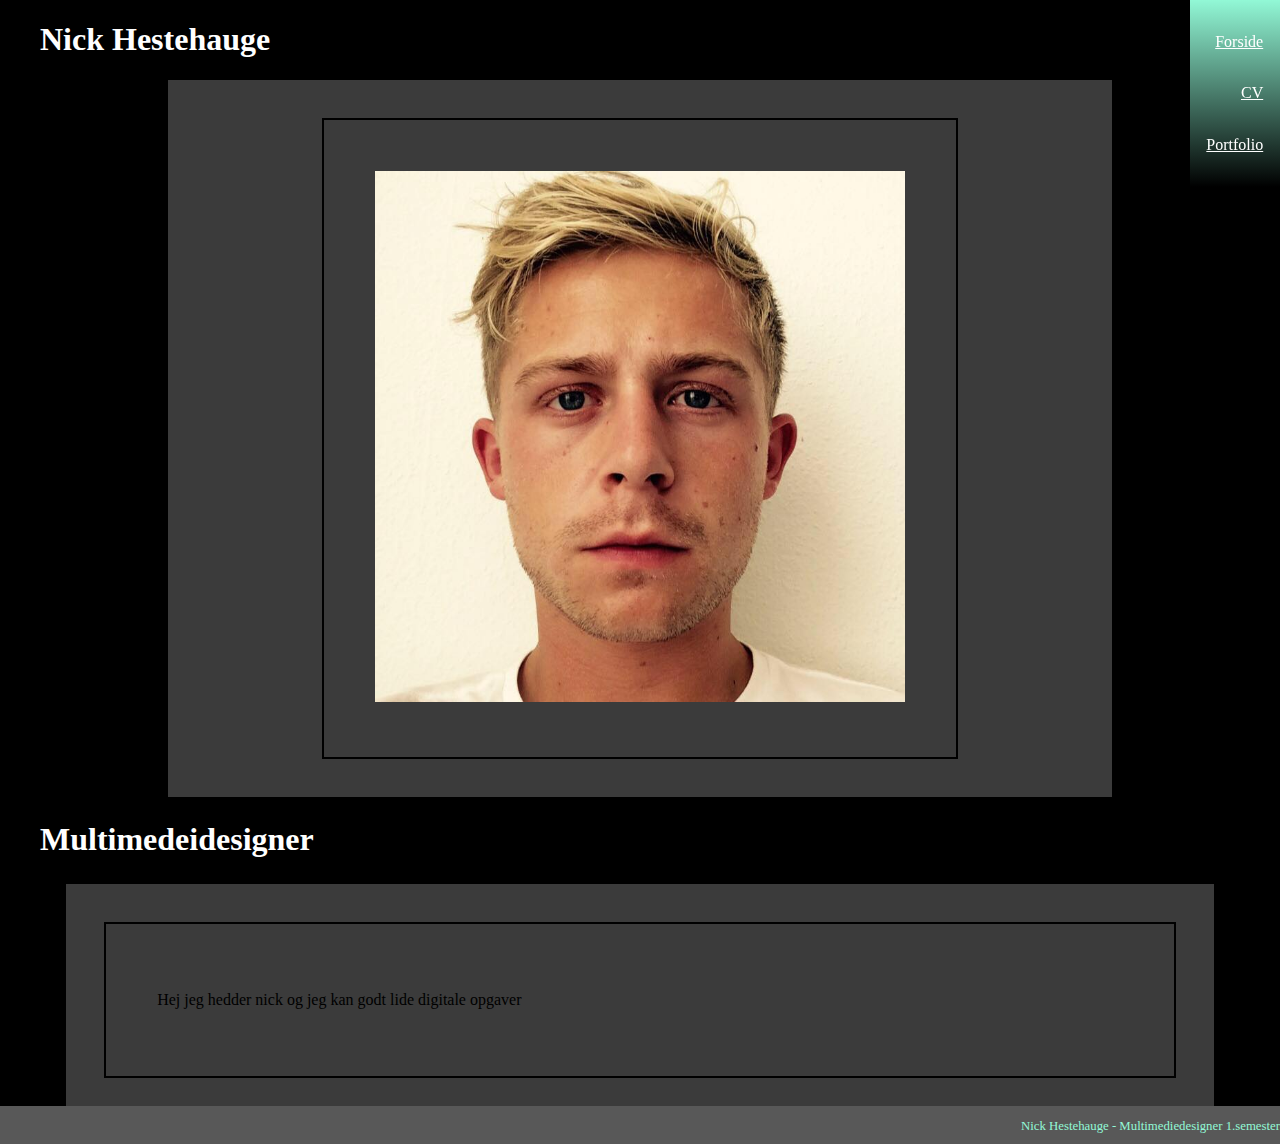
==== cv.html @ 67fa83f6 "status" ====
<!DOCTYPE html>
<html lang="">

<head>
    <meta charset="utf-8">
    <meta name="viewport" content="width=device-width, initial-scale=1.0">
    <title>CV</title>
    <link rel="stylesheet" href="styles.css">
</head>

<body>

    <header>
        <nav>
            <a href="forside.html">Forside</a>
            <a href="cv.html">CV</a>
            <a href="portfolio.html">Portfolio</a>
        </nav>
    </header>



    <section id="cv_pic">
        <h1>Nick Hestehauge</h1>
        <div class="sectionwrapper">
            <div class="cv_picture">
                <img src="selvportraet.jpeg">
            </div>
        </div>
    </section>
    <section id="">
        <h1>Multimedeidesigner</h1>
        <div class="sectionwrapper">
            <div class="column_1">
                <p>Hej jeg hedder nick og jeg kan godt lide digitale opgaver</p>
            </div>
        </div>
    </section>



    <div id="footwrapper">
        <div class="footer">
            <p>Nick Hestehauge - Multimediedesigner 1.semester</p>
        </div>
    </div>



    <script src="script.js"></script>
</body>

</html>
---- styles.css ----
img {
    width: 100%;
}

body {
    background-color: black;
    position: relative;
    margin: 0;
}

* {
    box-sizing: border-box;
}


/*-----------------------styles----------------------*/

h1 {
    color: white;
}

/*-----------------naven-----------------*/


header nav {
    display: flex;
    flex-direction: column;
    align-items: flex-end;
    margin: 1rem 0;
}

header nav a {
    font-size: 1.5rem;
    margin: 0.25rem;
    padding: 0.25rem;
}

/* unvisited link */
header nav a:link {
    display: inline;
    padding: 1vw;
    color: white;
    font-size: 1em;
}

/* visited link */
header nav a:visited {
    color: white;
}

/* mouse over link */
header nav a:hover {
    color: #92f8d6;
    background-color: black;
    text-decoration-color: white;
}

/* selected link */
header nav a:active {
    color: black;
}

header {
    position: fixed;
    /*        width: 100vw;*/
    background: linear-gradient(#92f8d6, rgba(255, 255, 0, 0));
    border: 0.1vw;
    display: inline-block;
    background-size: cover;
    right: 0vw;
    top: 0vw;
}

#footwrapper {
    display: flex;
    flex-wrap: wrap;
}

.footer {
    position: absolute;
    color: #92f8d6;
    height: 3vw;
    background-color: #585858;
    text-align: right;

    display: inline-block;
    background-size: cover;

    bottom: 0vw;
    left: 0vw;
    width: 100%;

    flex-grow: 1;
    flex-basis: 300px;

    margin-bottom: 0vw;
    font-size: 1vw;
}

/*
#footwrapper {
    position: relative;
    display: flex;
    flex-wrap: wrap;
}
*/

/*------------------sections------------------*/

#sidenav {
    height: 100%;
    width: 100px;
    position: fixed;
    /*    z-index: 1;*/
    top: 0;
    left: 0;
    background-color: rgba(255, 255, 255, 0.23);

    overflow-x: hidden;
    padding-top: 20px;


    display: inline-block;
    background-size: cover;


    display: flex;
    flex-direction: column;
    align-items: flex-start;
}

#sidenav a {
    font-size: 1.5rem;
    margin: 0.25rem;
    padding: 0.25rem;
    color: white;
}

.tema {
    margin-left: 100px;
}


section {
    max-width: 1200px;
    margin: 0 auto;
    /*    margin-left: 100px;*/
}

.sectionwrapper {
    background-color: rgba(255, 255, 255, 0.23);
    display: flex;
    flex-wrap: wrap;
    margin: 2vw;
    padding: 2vw;
    border-bottom: 2px solid black;
}


.column_1 {
    flex-grow: 1;
    flex-basis: 300px;

    flex-direction: column;
    justify-content: space-between;
    margin: 1vw;
    padding: 4vw;
    border: 2px solid black;
}

.column_2 {
    flex-grow: 2;
    flex-basis: 300px;

    flex-direction: column;
    justify-content: space-between;
    margin: 1vw;
    padding: 1vw;
    border: 2px solid black;
}

.cv_picture {
    flex-grow: 1;
    flex-basis: 300px;

    flex-direction: column;
    justify-content: space-between;
    margin: 1vw 10vw 1vw;
    padding: 4vw;
    border: 2px solid black;
    /*    overflow: hidden;*/

    /*
    max-height: 250px;
    max-width: 250px;
*/
}


#cv_pic .sectionwrapper {
    display: flex;
    flex-wrap: wrap;

    margin: 0vw 10vw;
}

/*
.cv_picture img {

    max-height: 250px;
    max-width: 250px;

    justify-content: center;
    display: block;
    margin-left: auto;
    margin-right: auto;
}
*/


/*--------------------forside.sprite----------------------*/

/*
#screen {
    position: relative;
*/

/*
    width: 100vw;
    height: 56.25vw;
    margin: 0vw;
    padding: 0vw;
*/
}

#sprite_container {
    /*    position: absolute;*/
    top: 2vw;
    left: 80vw;
}

#sprite {
    background-image: url(bjerg.svg);
    background-size: 1500% 100%;
    width: 45vw;
    height: 45vw;
    /*    background-repeat: no-repeat;*/
}

.animation:hover {
    animation-name: bjerg_kf;
    animation-duration: 3s;
    animation-iteration-count: 1;
    animation-timing-function: steps(15);
    animation-fill-mode: forwards;
}

@keyframes bjerg_kf {
    0% {
        background-position: 0% 0%;
    }

    50% {
        background-position: -1500% 0%;
        /*        transform: rotate(0deg);*/
    }

    60% {
        /*        transform: rotate(35deg);*/
    }

    85% {
        /*        transform: rotate(-35deg);*/
    }

    100% {
        transform: rotate(0deg);
    }
}

#button {
    background-image: url(button.svg);
    background-size: 100%;
    position: absolute;
    background-repeat: no-repeat;
    width: 20vw;
    height: 6vw;
    left: 12vw;
    top: 19.6vw;
    z-index: 2;
}

/*
.pulse:hover {
    animation-name: pulse_kf;
    animation-duration: 1s;
    animation-iteration-count: infinite;
    animation-direction: alternate;
    animation-timing-function: linear;

}


@keyframes pulse_kf {
    0% {
        transform: scale(1);

    }


    100% {
        transform: scale(4.05);
    }
}
*/
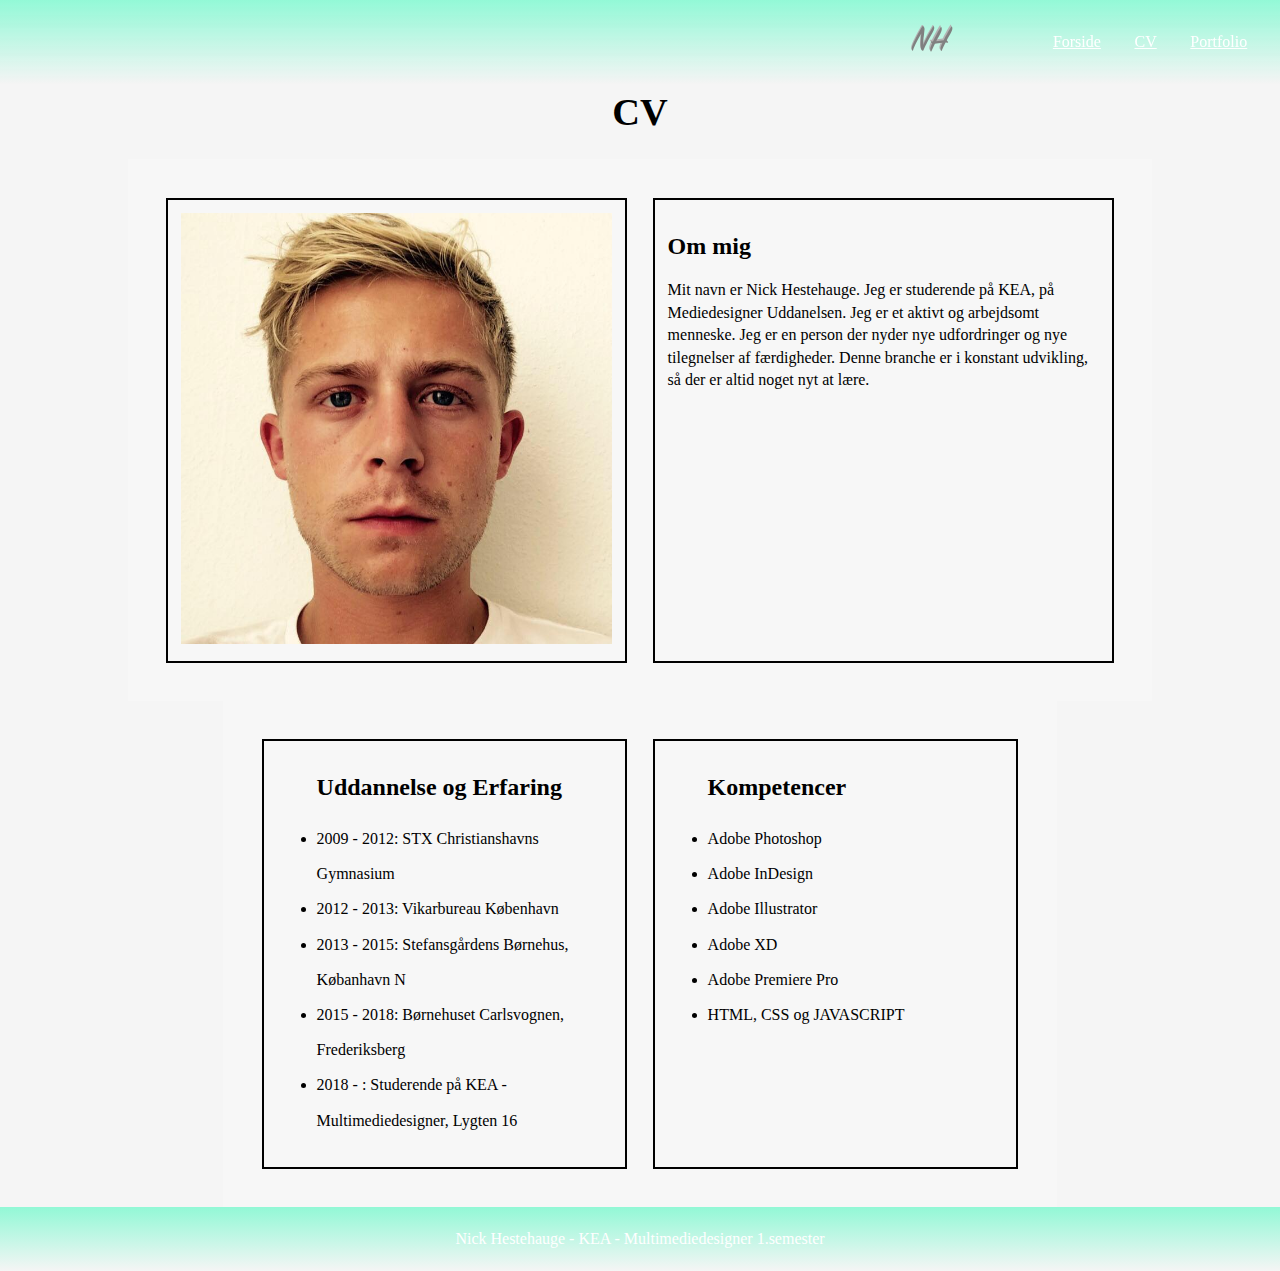
==== commit 579d66e5: "nav media + basale html" ====
--- a/cv.html
+++ b/cv.html
@@ -10,8 +10,12 @@
 
 <body>
 
+
     <header>
         <nav>
+            <div id="logo" class="logo">
+                <img src="logo.svg" alt="n h">
+            </div>
             <a href="forside.html">Forside</a>
             <a href="cv.html">CV</a>
             <a href="portfolio.html">Portfolio</a>
@@ -19,31 +23,56 @@
     </header>
 
 
+    <main>
+        <section id="cv_pic">
+            <h1>CV</h1>
+            <div class="sectionwrapper">
+                <div class="column_2">
+                    <img src="selvportraet.jpeg">
+                </div>
+                <div class="column_3">
+                    <h2>Om mig</h2>
+                    <p>Mit navn er Nick Hestehauge. Jeg er studerende på KEA, på Mediedesigner Uddanelsen. Jeg er et aktivt og arbejdsomt menneske. Jeg er en person der nyder nye udfordringer og nye tilegnelser af færdigheder. Denne branche er i konstant udvikling, så der er altid noget nyt at lære.</p>
+                </div>
+            </div>
+        </section>
 
-    <section id="cv_pic">
-        <h1>Nick Hestehauge</h1>
-        <div class="sectionwrapper">
-            <div class="cv_picture">
-                <img src="selvportraet.jpeg">
+        <section id="cv_pic">
+            <div class="sectionwrapper">
+                <div class="column_2">
+                    <ul>
+                        <h2>Uddannelse og Erfaring</h2>
+                        <li>2009 - 2012: STX Christianshavns Gymnasium</li>
+                        <li>2012 - 2013: Vikarbureau København</li>
+                        <li>2013 - 2015: Stefansgårdens Børnehus, Købanhavn N</li>
+                        <li>2015 - 2018: Børnehuset Carlsvognen, Frederiksberg</li>
+                        <li>2018 - : Studerende på KEA - Multimediedesigner, Lygten 16</li>
+                    </ul>
+                </div>
+                <div class="column_3">
+                    <ul>
+                        <h2>Kompetencer</h2>
+                        <li>Adobe Photoshop</li>
+                        <li>Adobe InDesign</li>
+                        <li>Adobe Illustrator</li>
+                        <li>Adobe XD</li>
+                        <li>Adobe Premiere Pro</li>
+                        <li>HTML, CSS og JAVASCRIPT</li>
+                    </ul>
+                </div>
+            </div>
+        </section>
+
+        <div id="footwrapper">
+            <div class="footer">
+                <p>Nick Hestehauge - KEA - Multimediedesigner 1.semester</p>
             </div>
         </div>
-    </section>
-    <section id="">
-        <h1>Multimedeidesigner</h1>
-        <div class="sectionwrapper">
-            <div class="column_1">
-                <p>Hej jeg hedder nick og jeg kan godt lide digitale opgaver</p>
-            </div>
-        </div>
-    </section>
+
+    </main>
 
 
 
-    <div id="footwrapper">
-        <div class="footer">
-            <p>Nick Hestehauge - Multimediedesigner 1.semester</p>
-        </div>
-    </div>
 
 
 
--- a/styles.css
+++ b/styles.css
@@ -3,8 +3,8 @@
 }
 
 body {
-    background-color: black;
-    position: relative;
+    background-color: whitesmoke;
+    /*    position: relative;*/
     margin: 0;
 }
 
@@ -16,7 +16,37 @@
 /*-----------------------styles----------------------*/
 
 h1 {
-    color: white;
+    color: black;
+    text-align: center;
+    font-size: 2.4rem;
+}
+
+p {
+    line-height: 1.4rem;
+}
+
+li {
+    line-height: 2.2rem;
+}
+
+#opgave_1 {
+    background-color: #dddddd;
+}
+
+#opgave_2 {
+    background-color: #c7c7c7;
+}
+
+#opgave_3 {
+    background-color: #adadad;
+}
+
+#opgave_4 {
+    background-color: grey;
+}
+
+#opgave_4 img {
+    /*    max-height: 500px;*/
 }
 
 /*-----------------naven-----------------*/
@@ -24,9 +54,10 @@
 
 header nav {
     display: flex;
-    flex-direction: column;
-    align-items: flex-end;
-    margin: 1rem 0;
+    flex-direction: row;
+    /*    align-items: flex-end;*/
+    margin: 1rem 1rem;
+    justify-content: flex-end;
 }
 
 header nav a {
@@ -41,6 +72,7 @@
     padding: 1vw;
     color: white;
     font-size: 1em;
+
 }
 
 /* visited link */
@@ -62,28 +94,56 @@
 
 header {
     position: fixed;
-    /*        width: 100vw;*/
+    width: 100%;
     background: linear-gradient(#92f8d6, rgba(255, 255, 0, 0));
     border: 0.1vw;
     display: inline-block;
     background-size: cover;
     right: 0vw;
     top: 0vw;
+    margin: 0 auto;
+}
+
+@media only screen and (max-width:725px) {
+
+    header nav {
+        display: flex;
+        flex-direction: column;
+        text-align: right;
+        width: 50%;
+    }
+
+    header nav a {
+        font-size: 1rem;
+        padding: 0 0.4rem 0 0;
+    }
+
+    header nav a:last-child {
+        border-right: none;
+    }
+}
+
+header .logo {
+    display: inline-block;
+    flex-wrap: wrap;
+
+    max-height: 3rem;
+    max-width: 3rem;
+    margin-right: 5rem;
+
 }
 
 #footwrapper {
-    display: flex;
+    display: inline-block;
     flex-wrap: wrap;
 }
 
 .footer {
-    position: absolute;
-    color: #92f8d6;
-    height: 3vw;
-    background-color: #585858;
-    text-align: right;
-
-    display: inline-block;
+    color: white;
+    padding: 0.3rem;
+    background: linear-gradient(#92f8d6, rgba(255, 255, 0, 0));
+    text-align: center;
+
     background-size: cover;
 
     bottom: 0vw;
@@ -94,7 +154,10 @@
     flex-basis: 300px;
 
     margin-bottom: 0vw;
-    font-size: 1vw;
+    font-size: 1rem;
+    /*    margin: 0 auto;*/
+
+
 }
 
 /*
@@ -107,24 +170,25 @@
 
 /*------------------sections------------------*/
 
+/*
 #sidenav {
     height: 100%;
     width: 100px;
     position: fixed;
-    /*    z-index: 1;*/
+        z-index: 1;
     top: 0;
     left: 0;
-    background-color: rgba(255, 255, 255, 0.23);
+    background-color: rgba(146, 248, 214, 0.71);
 
     overflow-x: hidden;
     padding-top: 20px;
 
 
-    display: inline-block;
+    display: block;
     background-size: cover;
 
 
-    display: flex;
+        display: flex;
     flex-direction: column;
     align-items: flex-start;
 }
@@ -135,6 +199,7 @@
     padding: 0.25rem;
     color: white;
 }
+*/
 
 .tema {
     margin-left: 100px;
@@ -142,9 +207,9 @@
 
 
 section {
-    max-width: 1200px;
+    max-width: 1400px;
     margin: 0 auto;
-    /*    margin-left: 100px;*/
+    /*        margin-left: 100px;*/
 }
 
 .sectionwrapper {
@@ -153,9 +218,8 @@
     flex-wrap: wrap;
     margin: 2vw;
     padding: 2vw;
-    border-bottom: 2px solid black;
-}
-
+    /*    border-bottom: 2px solid black;*/
+}
 
 .column_1 {
     flex-grow: 1;
@@ -179,6 +243,17 @@
     border: 2px solid black;
 }
 
+.column_3 {
+    flex-grow: 2;
+    flex-basis: 300px;
+
+    flex-direction: column;
+    justify-content: space-between;
+    margin: 1vw;
+    padding: 1vw;
+    border: 2px solid black;
+}
+
 .cv_picture {
     flex-grow: 1;
     flex-basis: 300px;
@@ -188,20 +263,30 @@
     margin: 1vw 10vw 1vw;
     padding: 4vw;
     border: 2px solid black;
-    /*    overflow: hidden;*/
-
-    /*
-    max-height: 250px;
-    max-width: 250px;
-*/
 }
 
 
 #cv_pic .sectionwrapper {
     display: flex;
     flex-wrap: wrap;
+    flex-direction: row;
 
     margin: 0vw 10vw;
+}
+
+main {
+    display: flex;
+    flex-wrap: wrap;
+    flex-direction: column;
+    padding-top: 5vw;
+}
+
+.link {
+    width: 18rem;
+    height: 4rem;
+
+    background-color: rgb(146, 248, 214);
+    border-radius: 2vw;
 }
 
 /*
@@ -220,38 +305,32 @@
 
 /*--------------------forside.sprite----------------------*/
 
-/*
-#screen {
+#sprite_container {
+    display: flex;
+    flex-wrap: nowrap;
     position: relative;
-*/
-
-/*
-    width: 100vw;
-    height: 56.25vw;
-    margin: 0vw;
-    padding: 0vw;
-*/
-}
-
-#sprite_container {
-    /*    position: absolute;*/
+
+    justify-content: center;
+    margin: 2vw 27vw;
+    /*
     top: 2vw;
-    left: 80vw;
+    left: 28vw;
+*/
 }
 
 #sprite {
+    /*    position: relative;*/
     background-image: url(bjerg.svg);
-    background-size: 1500% 100%;
+    background-size: 800% 100%;
     width: 45vw;
     height: 45vw;
-    /*    background-repeat: no-repeat;*/
 }
 
 .animation:hover {
     animation-name: bjerg_kf;
-    animation-duration: 3s;
+    animation-duration: 0.8s;
     animation-iteration-count: 1;
-    animation-timing-function: steps(15);
+    animation-timing-function: steps(8);
     animation-fill-mode: forwards;
 }
 
@@ -260,28 +339,16 @@
         background-position: 0% 0%;
     }
 
-    50% {
-        background-position: -1500% 0%;
-        /*        transform: rotate(0deg);*/
-    }
-
-    60% {
-        /*        transform: rotate(35deg);*/
-    }
-
-    85% {
-        /*        transform: rotate(-35deg);*/
-    }
-
     100% {
-        transform: rotate(0deg);
-    }
-}
-
+        background-position: -800% 0%;
+    }
+}
+
+/*
 #button {
     background-image: url(button.svg);
     background-size: 100%;
-    position: absolute;
+    position: relative;
     background-repeat: no-repeat;
     width: 20vw;
     height: 6vw;
@@ -289,6 +356,7 @@
     top: 19.6vw;
     z-index: 2;
 }
+*/
 
 /*
 .pulse:hover {
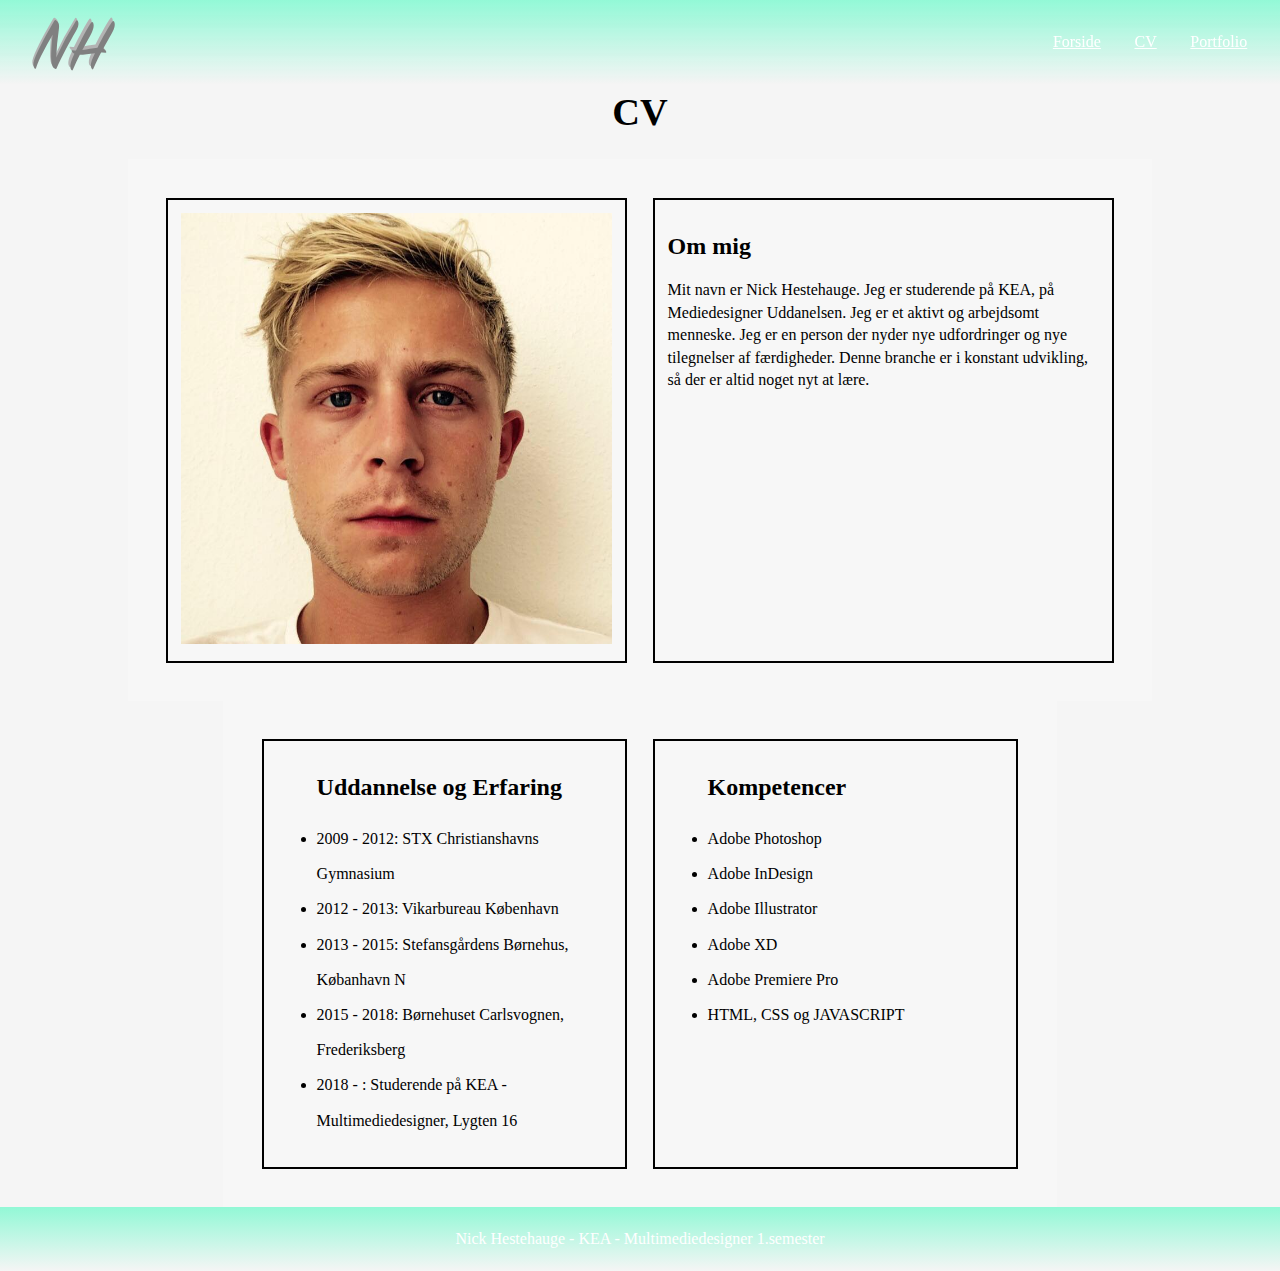
==== commit f094f8b5: "nu med fav ikon og logo" ====
--- a/cv.html
+++ b/cv.html
@@ -4,6 +4,15 @@
 <head>
     <meta charset="utf-8">
     <meta name="viewport" content="width=device-width, initial-scale=1.0">
+    <link rel="apple-touch-icon" sizes="180x180" href="myIcons/apple-touch-icon.png">
+    <link rel="icon" type="image/png" sizes="32x32" href="myIcons/favicon-32x32.png">
+    <link rel="icon" type="image/png" sizes="16x16" href="myIcons/favicon-16x16.png">
+    <link rel="manifest" href="myIcons/site.webmanifest">
+    <link rel="mask-icon" href="myIcons/safari-pinned-tab.svg" color="#5bbad5">
+    <link rel="shortcut icon" href="myIcons/favicon.ico">
+    <meta name="msapplication-TileColor" content="#da532c">
+    <meta name="msapplication-config" content="myIcons/browserconfig.xml">
+    <meta name="theme-color" content="#ffffff">
     <title>CV</title>
     <link rel="stylesheet" href="styles.css">
 </head>
--- a/styles.css
+++ b/styles.css
@@ -110,7 +110,6 @@
         display: flex;
         flex-direction: column;
         text-align: right;
-        width: 50%;
     }
 
     header nav a {
@@ -121,15 +120,32 @@
     header nav a:last-child {
         border-right: none;
     }
+
+    header .logo {
+        display: block;
+        flex-wrap: wrap;
+    }
+
+    header {
+        width: 15vw;
+    }
+
+    .logo {
+        visibility: hidden;
+    }
 }
 
 header .logo {
     display: inline-block;
     flex-wrap: wrap;
 
-    max-height: 3rem;
-    max-width: 3rem;
+    height: 6rem;
+    width: 6rem;
     margin-right: 5rem;
+
+    position: absolute;
+    top: 0vw;
+    left: 2vw;
 
 }
 
@@ -169,37 +185,6 @@
 */
 
 /*------------------sections------------------*/
-
-/*
-#sidenav {
-    height: 100%;
-    width: 100px;
-    position: fixed;
-        z-index: 1;
-    top: 0;
-    left: 0;
-    background-color: rgba(146, 248, 214, 0.71);
-
-    overflow-x: hidden;
-    padding-top: 20px;
-
-
-    display: block;
-    background-size: cover;
-
-
-        display: flex;
-    flex-direction: column;
-    align-items: flex-start;
-}
-
-#sidenav a {
-    font-size: 1.5rem;
-    margin: 0.25rem;
-    padding: 0.25rem;
-    color: white;
-}
-*/
 
 .tema {
     margin-left: 100px;
@@ -329,9 +314,9 @@
 .animation:hover {
     animation-name: bjerg_kf;
     animation-duration: 0.8s;
-    animation-iteration-count: 1;
+    animation-iteration-count: infinite;
     animation-timing-function: steps(8);
-    animation-fill-mode: forwards;
+    animation-fill-mode: backwards;
 }
 
 @keyframes bjerg_kf {
@@ -344,11 +329,10 @@
     }
 }
 
-/*
 #button {
     background-image: url(button.svg);
     background-size: 100%;
-    position: relative;
+    position: absolute;
     background-repeat: no-repeat;
     width: 20vw;
     height: 6vw;
@@ -356,9 +340,7 @@
     top: 19.6vw;
     z-index: 2;
 }
-*/
-
-/*
+
 .pulse:hover {
     animation-name: pulse_kf;
     animation-duration: 1s;
@@ -380,4 +362,3 @@
         transform: scale(4.05);
     }
 }
-*/
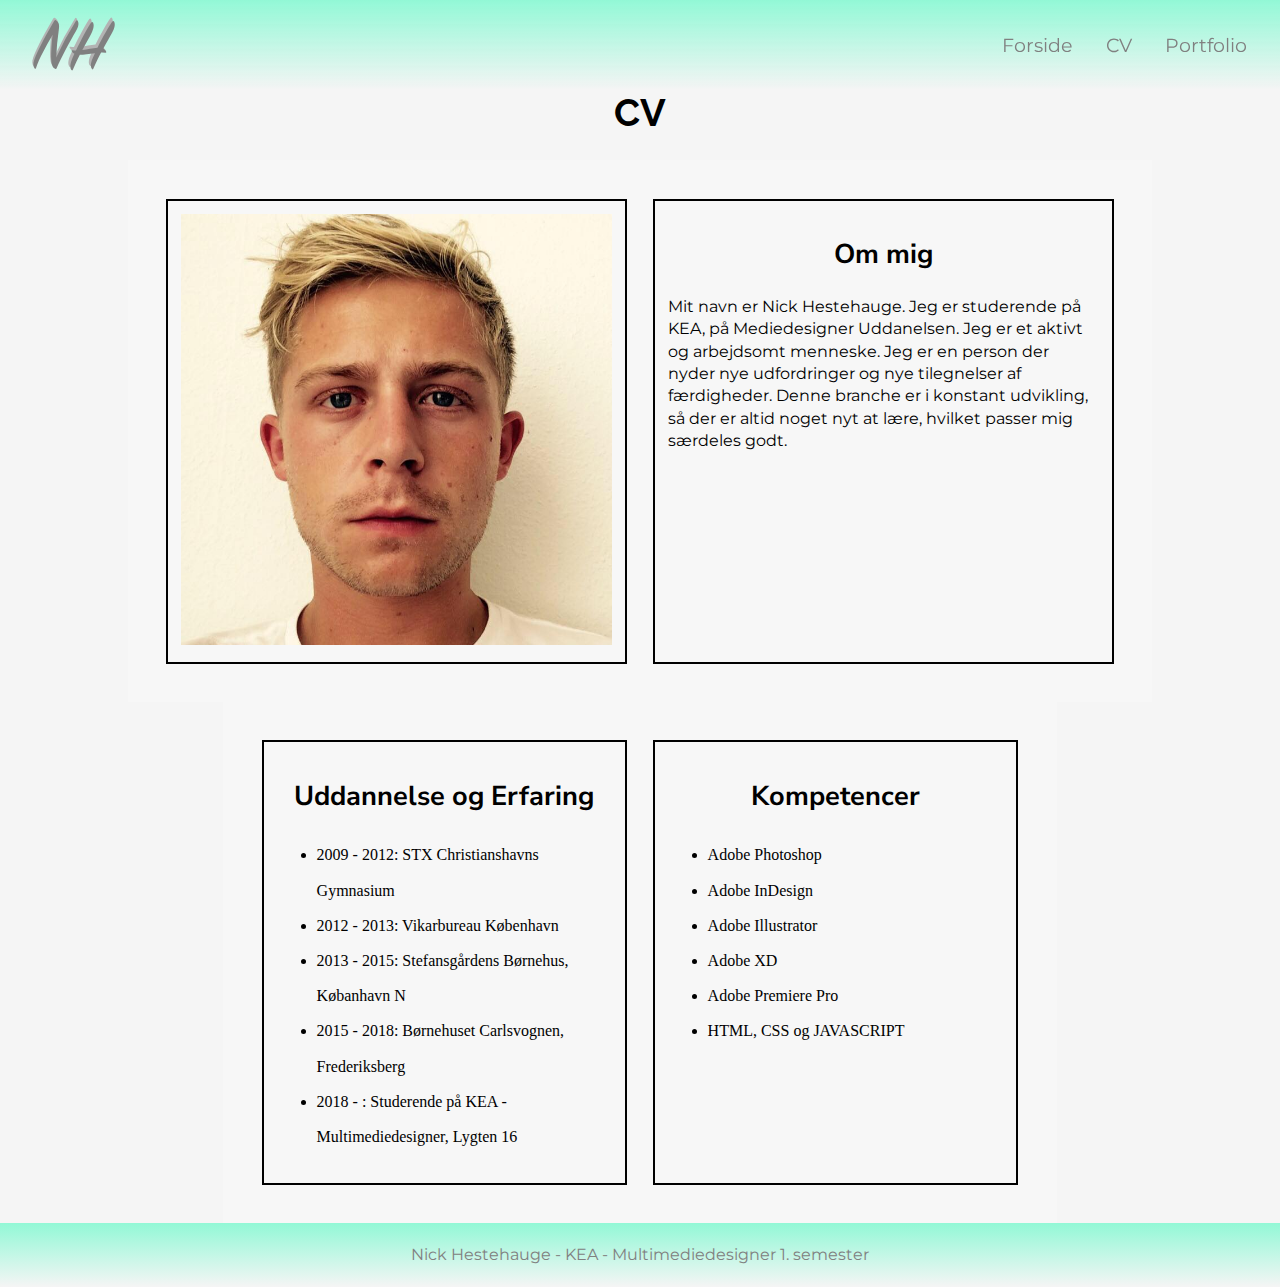
==== commit b06c61c4: "med færdig sprite og fonte på plads" ====
--- a/cv.html
+++ b/cv.html
@@ -1,5 +1,5 @@
 <!DOCTYPE html>
-<html lang="">
+<html lang="da">
 
 <head>
     <meta charset="utf-8">
@@ -13,6 +13,10 @@
     <meta name="msapplication-TileColor" content="#da532c">
     <meta name="msapplication-config" content="myIcons/browserconfig.xml">
     <meta name="theme-color" content="#ffffff">
+    <!--    fonts-->
+    <link href="https://fonts.googleapis.com/css?family=Montserrat" rel="stylesheet">
+    <link href="https://fonts.googleapis.com/css?family=Raleway" rel="stylesheet">
+    <link href="https://fonts.googleapis.com/css?family=Nunito+Sans" rel="stylesheet">
     <title>CV</title>
     <link rel="stylesheet" href="styles.css">
 </head>
@@ -33,24 +37,24 @@
 
 
     <main>
-        <section id="cv_pic">
+        <section class="cv_pic">
             <h1>CV</h1>
             <div class="sectionwrapper">
                 <div class="column_2">
-                    <img src="selvportraet.jpeg">
+                    <img src="selvportraet.jpeg" alt="billede af nick">
                 </div>
                 <div class="column_3">
                     <h2>Om mig</h2>
-                    <p>Mit navn er Nick Hestehauge. Jeg er studerende på KEA, på Mediedesigner Uddanelsen. Jeg er et aktivt og arbejdsomt menneske. Jeg er en person der nyder nye udfordringer og nye tilegnelser af færdigheder. Denne branche er i konstant udvikling, så der er altid noget nyt at lære.</p>
+                    <p>Mit navn er Nick Hestehauge. Jeg er studerende på KEA, på Mediedesigner Uddanelsen. Jeg er et aktivt og arbejdsomt menneske. Jeg er en person der nyder nye udfordringer og nye tilegnelser af færdigheder. Denne branche er i konstant udvikling, så der er altid noget nyt at lære, hvilket passer mig særdeles godt.</p>
                 </div>
             </div>
         </section>
 
-        <section id="cv_pic">
+        <section class="cv_pic">
             <div class="sectionwrapper">
                 <div class="column_2">
+                    <h2>Uddannelse og Erfaring</h2>
                     <ul>
-                        <h2>Uddannelse og Erfaring</h2>
                         <li>2009 - 2012: STX Christianshavns Gymnasium</li>
                         <li>2012 - 2013: Vikarbureau København</li>
                         <li>2013 - 2015: Stefansgårdens Børnehus, Købanhavn N</li>
@@ -59,8 +63,8 @@
                     </ul>
                 </div>
                 <div class="column_3">
+                    <h2>Kompetencer</h2>
                     <ul>
-                        <h2>Kompetencer</h2>
                         <li>Adobe Photoshop</li>
                         <li>Adobe InDesign</li>
                         <li>Adobe Illustrator</li>
@@ -74,7 +78,7 @@
 
         <div id="footwrapper">
             <div class="footer">
-                <p>Nick Hestehauge - KEA - Multimediedesigner 1.semester</p>
+                <p>Nick Hestehauge - KEA - Multimediedesigner 1. semester</p>
             </div>
         </div>
 
--- a/styles.css
+++ b/styles.css
@@ -4,7 +4,6 @@
 
 body {
     background-color: whitesmoke;
-    /*    position: relative;*/
     margin: 0;
 }
 
@@ -12,50 +11,86 @@
     box-sizing: border-box;
 }
 
+#button h3 {
+    text-align: center;
+    color: white;
+    text-transform: uppercase;
+    font-family: 'Montserrat', sans-serif;
+    position: absolute;
+    top: -4vw;
+    left: -0.6vw;
+    cursor: pointer;
+}
+
 
 /*-----------------------styles----------------------*/
+
+
+/*font-family: 'Montserrat', sans-serif;*/
+/*font-family: 'Raleway', sans-serif;*/
+/*font-family: 'Nunito Sans', sans-serif;*/
 
 h1 {
     color: black;
     text-align: center;
     font-size: 2.4rem;
+    font-family: 'Raleway', sans-serif;
+}
+
+h2 {
+    color: black;
+    text-align: center;
+    font-size: 1.7rem;
+    font-family: 'Nunito Sans', sans-serif;
+}
+
+h3 {
+    text-align: center;
+    padding: 1em;
+    text-transform: uppercase;
+    font-family: 'Montserrat', sans-serif;
+}
+
+a {
+    text-decoration: none;
+    font-family: 'Montserrat', sans-serif;
 }
 
 p {
     line-height: 1.4rem;
+    font-family: 'Montserrat', sans-serif;
 }
 
 li {
     line-height: 2.2rem;
 }
 
-#opgave_1 {
+.opgave_1 {
     background-color: #dddddd;
 }
 
-#opgave_2 {
+.opgave_2 {
     background-color: #c7c7c7;
 }
 
-#opgave_3 {
+.opgave_3 {
     background-color: #adadad;
 }
 
-#opgave_4 {
+.opgave_4 {
     background-color: grey;
 }
 
-#opgave_4 img {
-    /*    max-height: 500px;*/
+.link h3 {
+    cursor: pointer;
+    color: black;
 }
 
 /*-----------------naven-----------------*/
 
-
 header nav {
     display: flex;
     flex-direction: row;
-    /*    align-items: flex-end;*/
     margin: 1rem 1rem;
     justify-content: flex-end;
 }
@@ -70,21 +105,22 @@
 header nav a:link {
     display: inline;
     padding: 1vw;
-    color: white;
-    font-size: 1em;
+    color: grey;
+    font-size: 1.2em;
 
 }
 
 /* visited link */
 header nav a:visited {
-    color: white;
+    color: grey;
 }
 
 /* mouse over link */
 header nav a:hover {
     color: #92f8d6;
-    background-color: black;
+    background-color: white;
     text-decoration-color: white;
+    border-radius: 1vw;
 }
 
 /* selected link */
@@ -127,7 +163,7 @@
     }
 
     header {
-        width: 15vw;
+        width: 25vw;
     }
 
     .logo {
@@ -155,7 +191,7 @@
 }
 
 .footer {
-    color: white;
+    color: grey;
     padding: 0.3rem;
     background: linear-gradient(#92f8d6, rgba(255, 255, 0, 0));
     text-align: center;
@@ -176,25 +212,25 @@
 
 }
 
+/*------------------sections------------------*/
+
 /*
-#footwrapper {
-    position: relative;
-    display: flex;
-    flex-wrap: wrap;
-}
-*/
-
-/*------------------sections------------------*/
-
 .tema {
     margin-left: 100px;
 }
+*/
 
 
 section {
-    max-width: 1400px;
     margin: 0 auto;
     /*        margin-left: 100px;*/
+}
+
+.opgave_1,
+.opgave_2,
+.opgave_3,
+.opgave_4 {
+    max-width: 1400px;
 }
 
 .sectionwrapper {
@@ -251,7 +287,7 @@
 }
 
 
-#cv_pic .sectionwrapper {
+.cv_pic .sectionwrapper {
     display: flex;
     flex-wrap: wrap;
     flex-direction: row;
@@ -274,19 +310,6 @@
     border-radius: 2vw;
 }
 
-/*
-.cv_picture img {
-
-    max-height: 250px;
-    max-width: 250px;
-
-    justify-content: center;
-    display: block;
-    margin-left: auto;
-    margin-right: auto;
-}
-*/
-
 
 /*--------------------forside.sprite----------------------*/
 
@@ -297,26 +320,21 @@
 
     justify-content: center;
     margin: 2vw 27vw;
-    /*
-    top: 2vw;
-    left: 28vw;
-*/
 }
 
 #sprite {
     /*    position: relative;*/
     background-image: url(bjerg.svg);
-    background-size: 800% 100%;
+    background-size: 1500% 100%;
     width: 45vw;
     height: 45vw;
 }
 
-.animation:hover {
+.animation {
     animation-name: bjerg_kf;
-    animation-duration: 0.8s;
-    animation-iteration-count: infinite;
-    animation-timing-function: steps(8);
-    animation-fill-mode: backwards;
+    animation-duration: 1.3s;
+    animation-iteration-count: 1;
+    animation-timing-function: steps(15);
 }
 
 @keyframes bjerg_kf {
@@ -325,7 +343,7 @@
     }
 
     100% {
-        background-position: -800% 0%;
+        background-position: -1500% 0%;
     }
 }
 
@@ -334,14 +352,14 @@
     background-size: 100%;
     position: absolute;
     background-repeat: no-repeat;
-    width: 20vw;
-    height: 6vw;
-    left: 12vw;
-    top: 19.6vw;
-    z-index: 2;
-}
-
-.pulse:hover {
+    width: 15vw;
+    height: 4vw;
+    left: 15vw;
+    top: 20.8vw;
+    overflow: visible;
+}
+
+.pulse {
     animation-name: pulse_kf;
     animation-duration: 1s;
     animation-iteration-count: infinite;
@@ -359,6 +377,6 @@
 
 
     100% {
-        transform: scale(4.05);
-    }
-}
+        transform: scale(1.4);
+    }
+}
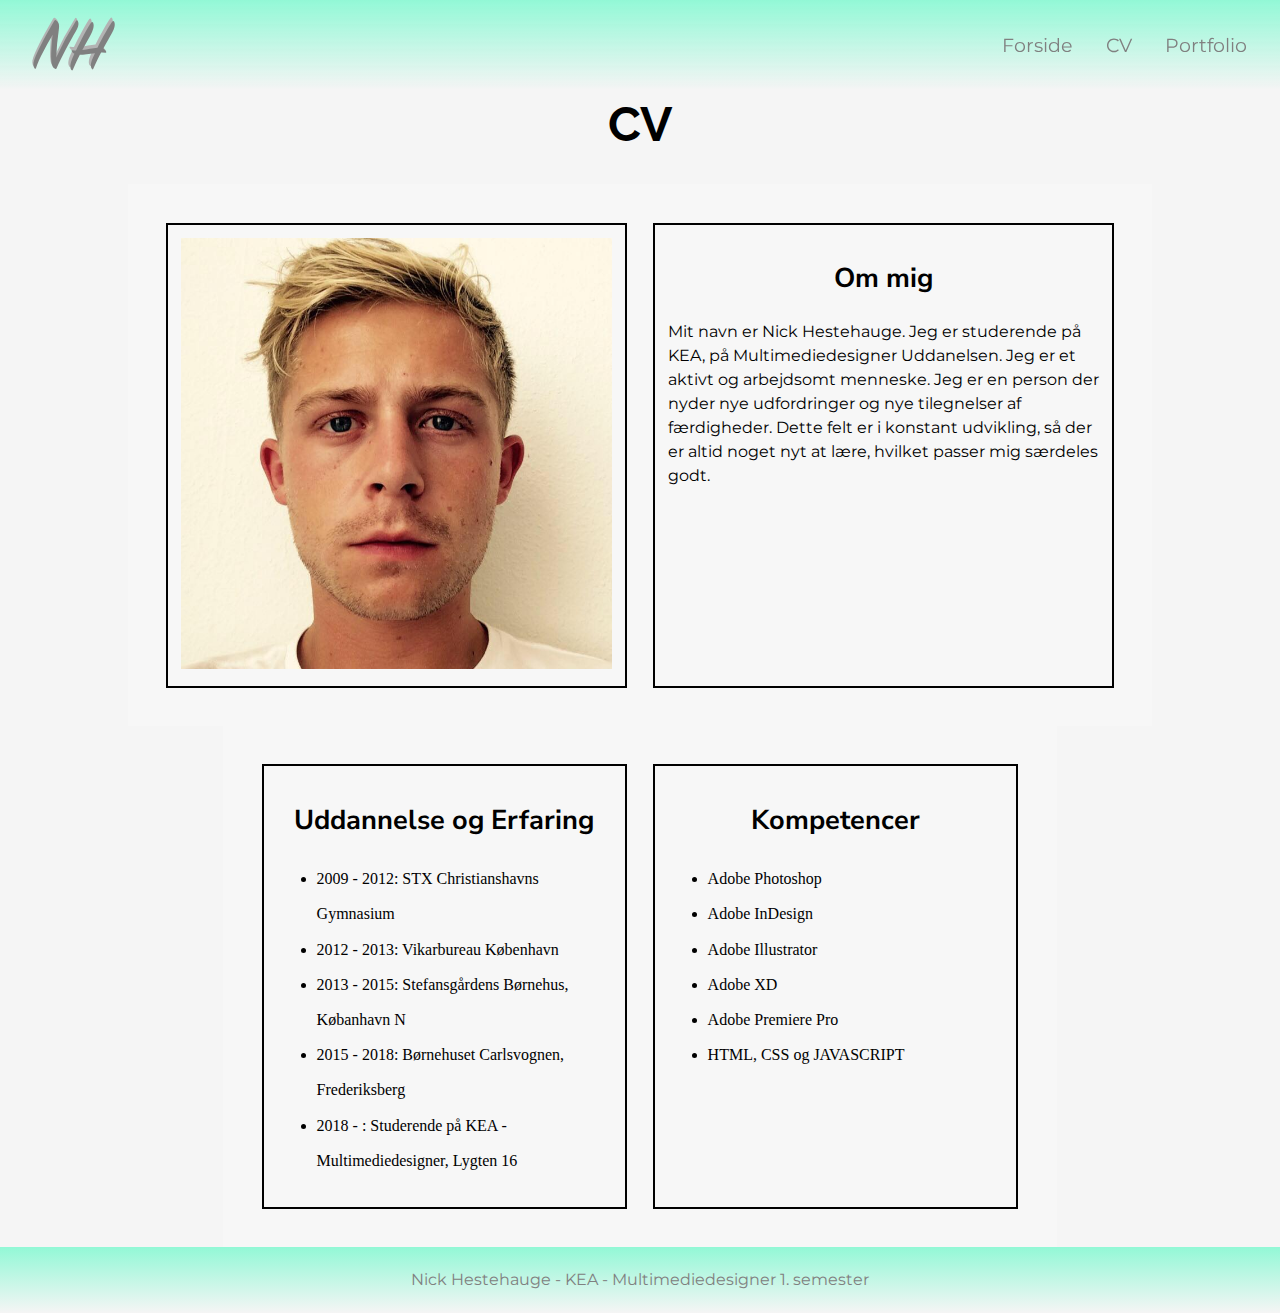
==== commit f61c77c1: "færdig version" ====
--- a/cv.html
+++ b/cv.html
@@ -19,6 +19,7 @@
     <link href="https://fonts.googleapis.com/css?family=Nunito+Sans" rel="stylesheet">
     <title>CV</title>
     <link rel="stylesheet" href="styles.css">
+    <meta name="robots" content="noindex">
 </head>
 
 <body>
@@ -29,7 +30,7 @@
             <div id="logo" class="logo">
                 <img src="logo.svg" alt="n h">
             </div>
-            <a href="forside.html">Forside</a>
+            <a href="index.html">Forside</a>
             <a href="cv.html">CV</a>
             <a href="portfolio.html">Portfolio</a>
         </nav>
@@ -40,19 +41,19 @@
         <section class="cv_pic">
             <h1>CV</h1>
             <div class="sectionwrapper">
-                <div class="column_2">
+                <div class="column_3">
                     <img src="selvportraet.jpeg" alt="billede af nick">
                 </div>
                 <div class="column_3">
                     <h2>Om mig</h2>
-                    <p>Mit navn er Nick Hestehauge. Jeg er studerende på KEA, på Mediedesigner Uddanelsen. Jeg er et aktivt og arbejdsomt menneske. Jeg er en person der nyder nye udfordringer og nye tilegnelser af færdigheder. Denne branche er i konstant udvikling, så der er altid noget nyt at lære, hvilket passer mig særdeles godt.</p>
+                    <p>Mit navn er Nick Hestehauge. Jeg er studerende på KEA, på Multimediedesigner Uddanelsen. Jeg er et aktivt og arbejdsomt menneske. Jeg er en person der nyder nye udfordringer og nye tilegnelser af færdigheder. Dette felt er i konstant udvikling, så der er altid noget nyt at lære, hvilket passer mig særdeles godt.</p>
                 </div>
             </div>
         </section>
 
         <section class="cv_pic">
             <div class="sectionwrapper">
-                <div class="column_2">
+                <div class="column_3">
                     <h2>Uddannelse og Erfaring</h2>
                     <ul>
                         <li>2009 - 2012: STX Christianshavns Gymnasium</li>
--- a/styles.css
+++ b/styles.css
@@ -11,24 +11,7 @@
     box-sizing: border-box;
 }
 
-#button h3 {
-    text-align: center;
-    color: white;
-    text-transform: uppercase;
-    font-family: 'Montserrat', sans-serif;
-    position: absolute;
-    top: -4vw;
-    left: -0.6vw;
-    cursor: pointer;
-}
-
-
 /*-----------------------styles----------------------*/
-
-
-/*font-family: 'Montserrat', sans-serif;*/
-/*font-family: 'Raleway', sans-serif;*/
-/*font-family: 'Nunito Sans', sans-serif;*/
 
 h1 {
     color: black;
@@ -37,6 +20,10 @@
     font-family: 'Raleway', sans-serif;
 }
 
+.cv_pic h1 {
+    font-size: 3rem;
+}
+
 h2 {
     color: black;
     text-align: center;
@@ -57,7 +44,7 @@
 }
 
 p {
-    line-height: 1.4rem;
+    line-height: 1.5rem;
     font-family: 'Montserrat', sans-serif;
 }
 
@@ -86,7 +73,7 @@
     color: black;
 }
 
-/*-----------------naven-----------------*/
+/*-----------------nav og footer-----------------*/
 
 header nav {
     display: flex;
@@ -140,7 +127,7 @@
     margin: 0 auto;
 }
 
-@media only screen and (max-width:725px) {
+@media only screen and (max-width:550px) {
 
     header nav {
         display: flex;
@@ -151,6 +138,7 @@
     header nav a {
         font-size: 1rem;
         padding: 0 0.4rem 0 0;
+
     }
 
     header nav a:last-child {
@@ -163,7 +151,7 @@
     }
 
     header {
-        width: 25vw;
+        width: 33vw;
     }
 
     .logo {
@@ -207,23 +195,12 @@
 
     margin-bottom: 0vw;
     font-size: 1rem;
-    /*    margin: 0 auto;*/
-
-
 }
 
 /*------------------sections------------------*/
-
-/*
-.tema {
-    margin-left: 100px;
-}
-*/
-
 
 section {
     margin: 0 auto;
-    /*        margin-left: 100px;*/
 }
 
 .opgave_1,
@@ -239,7 +216,6 @@
     flex-wrap: wrap;
     margin: 2vw;
     padding: 2vw;
-    /*    border-bottom: 2px solid black;*/
 }
 
 .column_1 {
@@ -261,7 +237,6 @@
     justify-content: space-between;
     margin: 1vw;
     padding: 1vw;
-    border: 2px solid black;
 }
 
 .column_3 {
@@ -313,6 +288,45 @@
 
 /*--------------------forside.sprite----------------------*/
 
+@media only screen and (max-width:500px) {
+
+    #sprite_container {
+        display: flex;
+        flex-wrap: nowrap;
+        position: relative;
+
+        justify-content: center;
+        margin: 1vw;
+        padding: 40% 0% 60%;
+    }
+
+    #sprite {
+        background-image: url(bjerg.svg);
+        background-size: 1500% 100%;
+        width: 25vw;
+        height: 25vw;
+    }
+
+    .button {
+        background-image: url(button.svg);
+        background-size: 100%;
+        position: absolute;
+        background-repeat: no-repeat;
+        width: 15vw;
+        height: 4vw;
+        left: 15vw;
+        top: 30.8vw;
+        overflow: visible;
+        cursor: pointer;
+        margin: 40vw 0vw;
+    }
+
+    .link {
+        margin: 0vw 5vw;
+    }
+
+}
+
 #sprite_container {
     display: flex;
     flex-wrap: nowrap;
@@ -323,7 +337,6 @@
 }
 
 #sprite {
-    /*    position: relative;*/
     background-image: url(bjerg.svg);
     background-size: 1500% 100%;
     width: 45vw;
@@ -335,6 +348,7 @@
     animation-duration: 1.3s;
     animation-iteration-count: 1;
     animation-timing-function: steps(15);
+    animation-delay: 0.3s;
 }
 
 @keyframes bjerg_kf {
@@ -347,7 +361,7 @@
     }
 }
 
-#button {
+.button {
     background-image: url(button.svg);
     background-size: 100%;
     position: absolute;
@@ -357,11 +371,12 @@
     left: 15vw;
     top: 20.8vw;
     overflow: visible;
+    cursor: pointer;
 }
 
 .pulse {
     animation-name: pulse_kf;
-    animation-duration: 1s;
+    animation-duration: 1.3s;
     animation-iteration-count: infinite;
     animation-direction: alternate;
     animation-timing-function: linear;
@@ -377,6 +392,6 @@
 
 
     100% {
-        transform: scale(1.4);
-    }
-}
+        transform: scale(1.3);
+    }
+}
